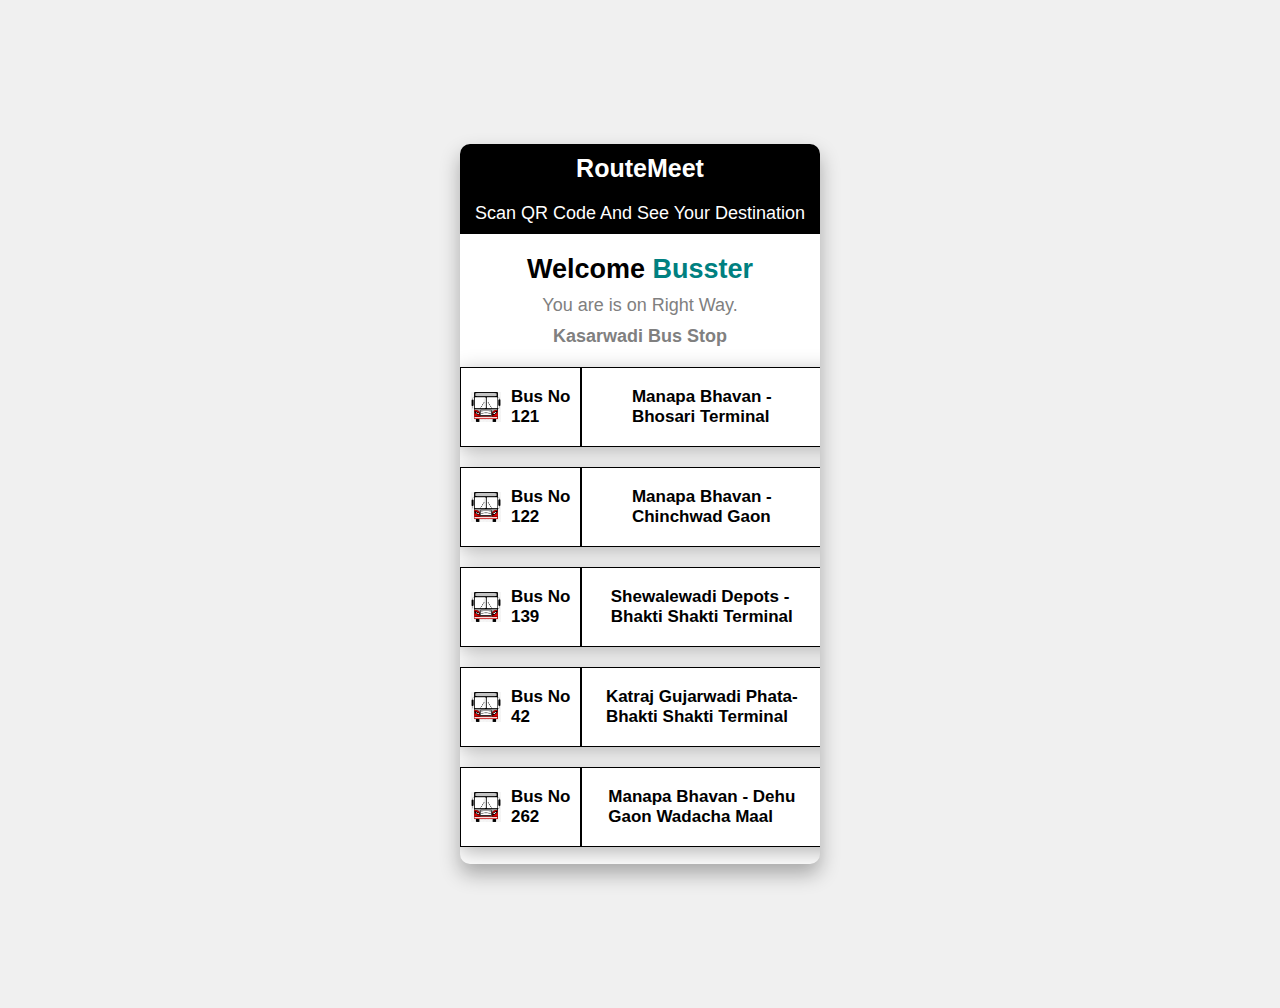
==== index.html @ ed941bca "Add files via upload" ====
<!DOCTYPE html>
<html>
<head>
  <title>Simple Website Layout</title>
  <link rel="stylesheet" href="second.css">
  <meta name="viewport" content="width=device-width, initial-scale=1.0">
  <link href="https://fonts.googleapis.com/css2?family=Roboto&family=Montserrat&display=swap" rel="stylesheet">

</head>
<body>
  <div class="container">
    <div class="header1">RouteMeet</div><div class="header2">Scan QR Code And See Your Destination</div>
    <div class="content">
      <h2>Welcome <span class="busster">Busster</span></h2>
      <p>You are is on Right Way.</p>
      <p><b>Kasarwadi Bus Stop</b></p>
    </div>
    <div class="button-wrapper">
    <a href="121.html" class="b309">
      <div class="left" style="font-family: 'Arial', sans-serif;">
       <img src="pngg.png" alt="Logo" class="logo">
        Bus No<br> 121</div>
      <hr>
      <div class="right" style="font-family: 'Arial', sans-serif;">Manapa Bhavan -<br> Bhosari Terminal</div>
    </a>
    </div>
    <div>
    <div class="button-wrapper">
    <a href="122.html" class="b109">
      <div class="l1" style="font-family: 'Arial', sans-serif;">
       <img src="pngg.png" alt="Logo" class="logo">
        Bus No<br> 122</div>
      <hr>
      <div class="r1" style="font-family: 'Arial', sans-serif;">Manapa Bhavan -<br> Chinchwad Gaon</div>
    </a>
</div>
<div>
    <div class="button-wrapper">
    <a href="139.html" class="b109">
      <div class="l1" style="font-family: 'Arial', sans-serif;">
       <img src="pngg.png" alt="Logo" class="logo">
        Bus No<br> 139</div>
      <hr>
      <div class="r1" style="font-family: 'Arial', sans-serif;">Shewalewadi Depots -<br> Bhakti Shakti Terminal</div>
    </a>
</div>
<div>
    <div class="button-wrapper">
    <a href="42.html" class="b109">
      <div class="l1" style="font-family: 'Arial', sans-serif;">
       <img src="pngg.png" alt="Logo" class="logo">
        Bus No<br> 42</div>
      <hr>
      <div class="r1" style="font-family: 'Arial', sans-serif;">Katraj Gujarwadi Phata-<br>Bhakti Shakti Terminal</div>
    </a>
</div>
<div>
    <div class="button-wrapper">
    <a href="262.html" class="b109">
      <div class="l1" style="font-family: 'Arial', sans-serif;">
       <img src="pngg.png" alt="Logo" class="logo">
        Bus No<br> 262</div>
      <hr>
      <div class="r1" style="font-family: 'Arial', sans-serif;">Manapa Bhavan - Dehu<br> Gaon Wadacha Maal</div>
    </a>
</div>
</div>
</body>
</html>
---- second.css ----
* {
  box-sizing: border-box;
  margin: 0;
  padding: 0;
}

body {
  background-color: #f0f0f0;
  display: flex;
  justify-content: center;
  align-items: center;
  height: 112vh;
  font-family: Arial, sans-serif;
}

.container {
  background-color: #fff;
  width: 360px;
  height: 720px;
  border-radius: 10px;
  box-shadow: 0 10px 20px rgba(0, 0, 0, 0.3);
  overflow: hidden;
  position: relative;
}

.header1 {
  background-color: #000;
  color: #fff;
  text-align: center;
  padding: 10px;
  font-size: 25px;
  font-weight: bold;
}

.header2 {
  background-color: #000;
  color: #fff;
  text-align: center;
  padding: 10px;
  font-size: 18px;
}

.content {
  padding: 20px;
  text-align: center;
  font-size: 18px;
}

h2 {
  color: #000;
}

.busster {
color: #008080;
 font-weight: bold;
}

p {
  color: #808080;
  margin-top: 10px;
}

.footer {
  background-color: #222;
  color: #fff;
  text-align: center;
  padding: 100px;
  position: absolute;
  bottom: 0;
  width: 10%;
}

hr {
  border: 1px solid #000; 
}

.b309{
  display: inline-flex;
  width: 400px;
  height: 80px;
  border-radius: 0px;
  text-decoration: none;
  box-shadow: 0 5px 20px rgba(0, 0, 0, 0.3);
  border: 1px solid black;
}

.left {
  display: flex;
  justify-content: center;
  align-items:center;
  width: 30%;
  height: 100%;
  font-size: 17px;
  color: #000;
  font-weight: bold;
  border-radius: 10px;
  
}

.left .logo {
  width: 30px; 
  height: auto; 
  margin-right: 10px; 
}

.right {
  display:inline-flex;
  justify-content: center;
  align-items: center;
  text-indent: px;
  width: 60%;
  height: 100%;
  font-size: 17px;
  color: #000;
  font-weight: bold;
  border-radius: 0px;
  
}

.left {
  background-color: #fff; 
}

.right {
  background-color: #fff; 
}
.button-wrapper {
    margin-bottom: 20px; 
  }

.b109{
  display: inline-flex;
  width: 400px;
  height: 80px;
  border-radius: 0px;
  text-decoration: none;
  box-shadow: 0 5px 20px rgba(0, 0, 0, 0.3);
  border: 1px solid black;
}

.l1 {
  display: flex;
  justify-content: center;
  align-items:center;
  width: 30%;
  height: 100%;
  font-size: 17px;
  color: #000;
  font-weight: bold;
  border-radius: 0px;
  
}

.l1 .logo {
  width: 30px; 
  height: auto; 
  margin-right: 10px; 
}

.r1 {
  display:inline-flex;
  justify-content: center;
  align-items: center;
  text-indent: px;
  width: 60%;
  height: 100%;
  font-size: 17px;
  color: #000;
  font-weight: bold;
  border-radius: 0px;
  
}

.l1 {
  background-color: #fff; 
}

.r1 {
  background-color: #fff; 
}
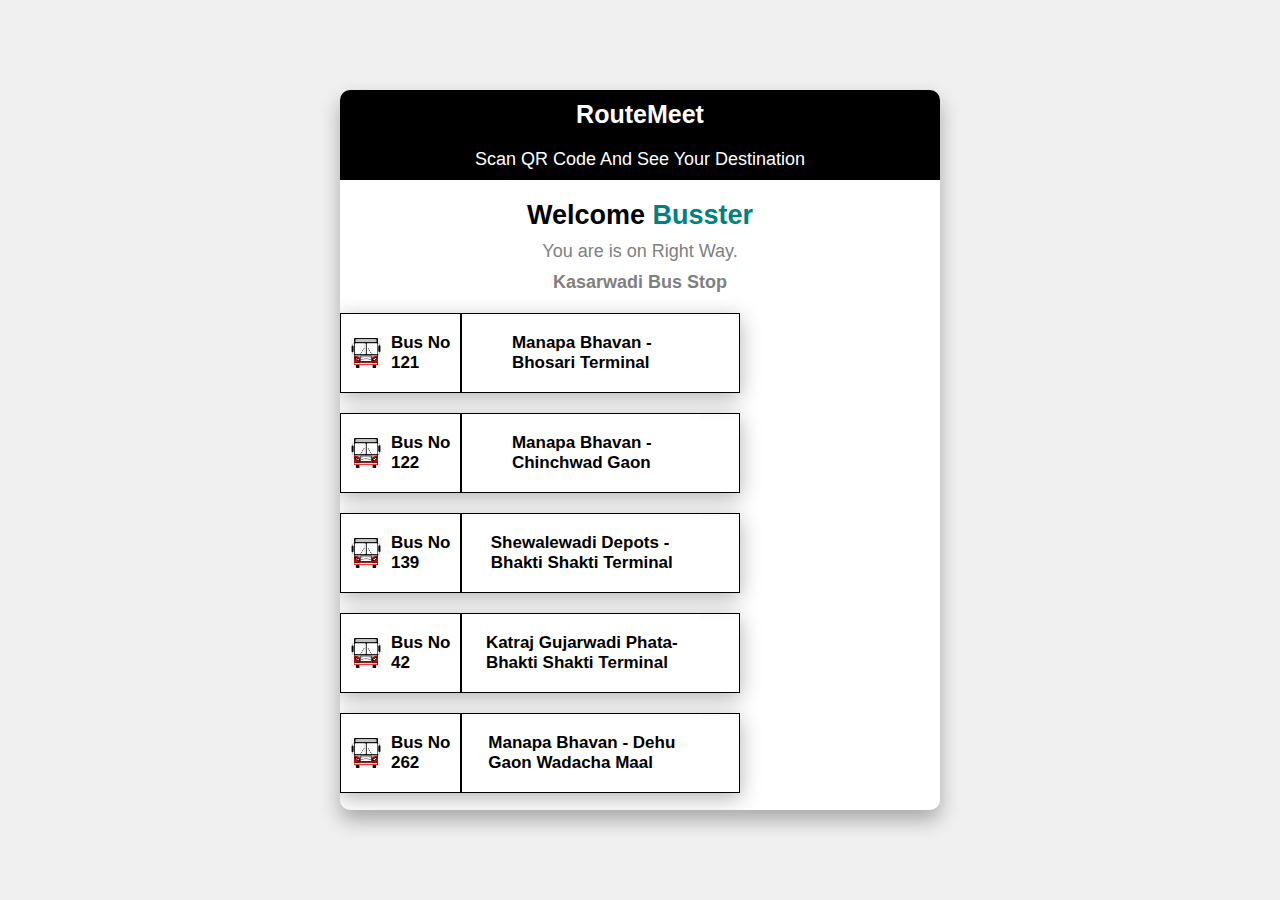
==== commit 6a9b9847: "Update index.html" ====
--- a/index.html
+++ b/index.html
@@ -1,9 +1,9 @@
 <!DOCTYPE html>
 <html>
 <head>
-  <title>Simple Website Layout</title>
+  <title>MeetRoute - Scan QR And See Destination</title>
   <link rel="stylesheet" href="second.css">
-  <meta name="viewport" content="width=device-width, initial-scale=1.0">
+  <meta name="viewport" content="width=device-width, initial-scale=3.0">
   <link href="https://fonts.googleapis.com/css2?family=Roboto&family=Montserrat&display=swap" rel="stylesheet">
 
 </head>
--- a/second.css
+++ b/second.css
@@ -9,13 +9,13 @@
   display: flex;
   justify-content: center;
   align-items: center;
-  height: 112vh;
+  height: 100vh;
   font-family: Arial, sans-serif;
 }
 
 .container {
   background-color: #fff;
-  width: 360px;
+  width: 600px;
   height: 720px;
   border-radius: 10px;
   box-shadow: 0 10px 20px rgba(0, 0, 0, 0.3);
